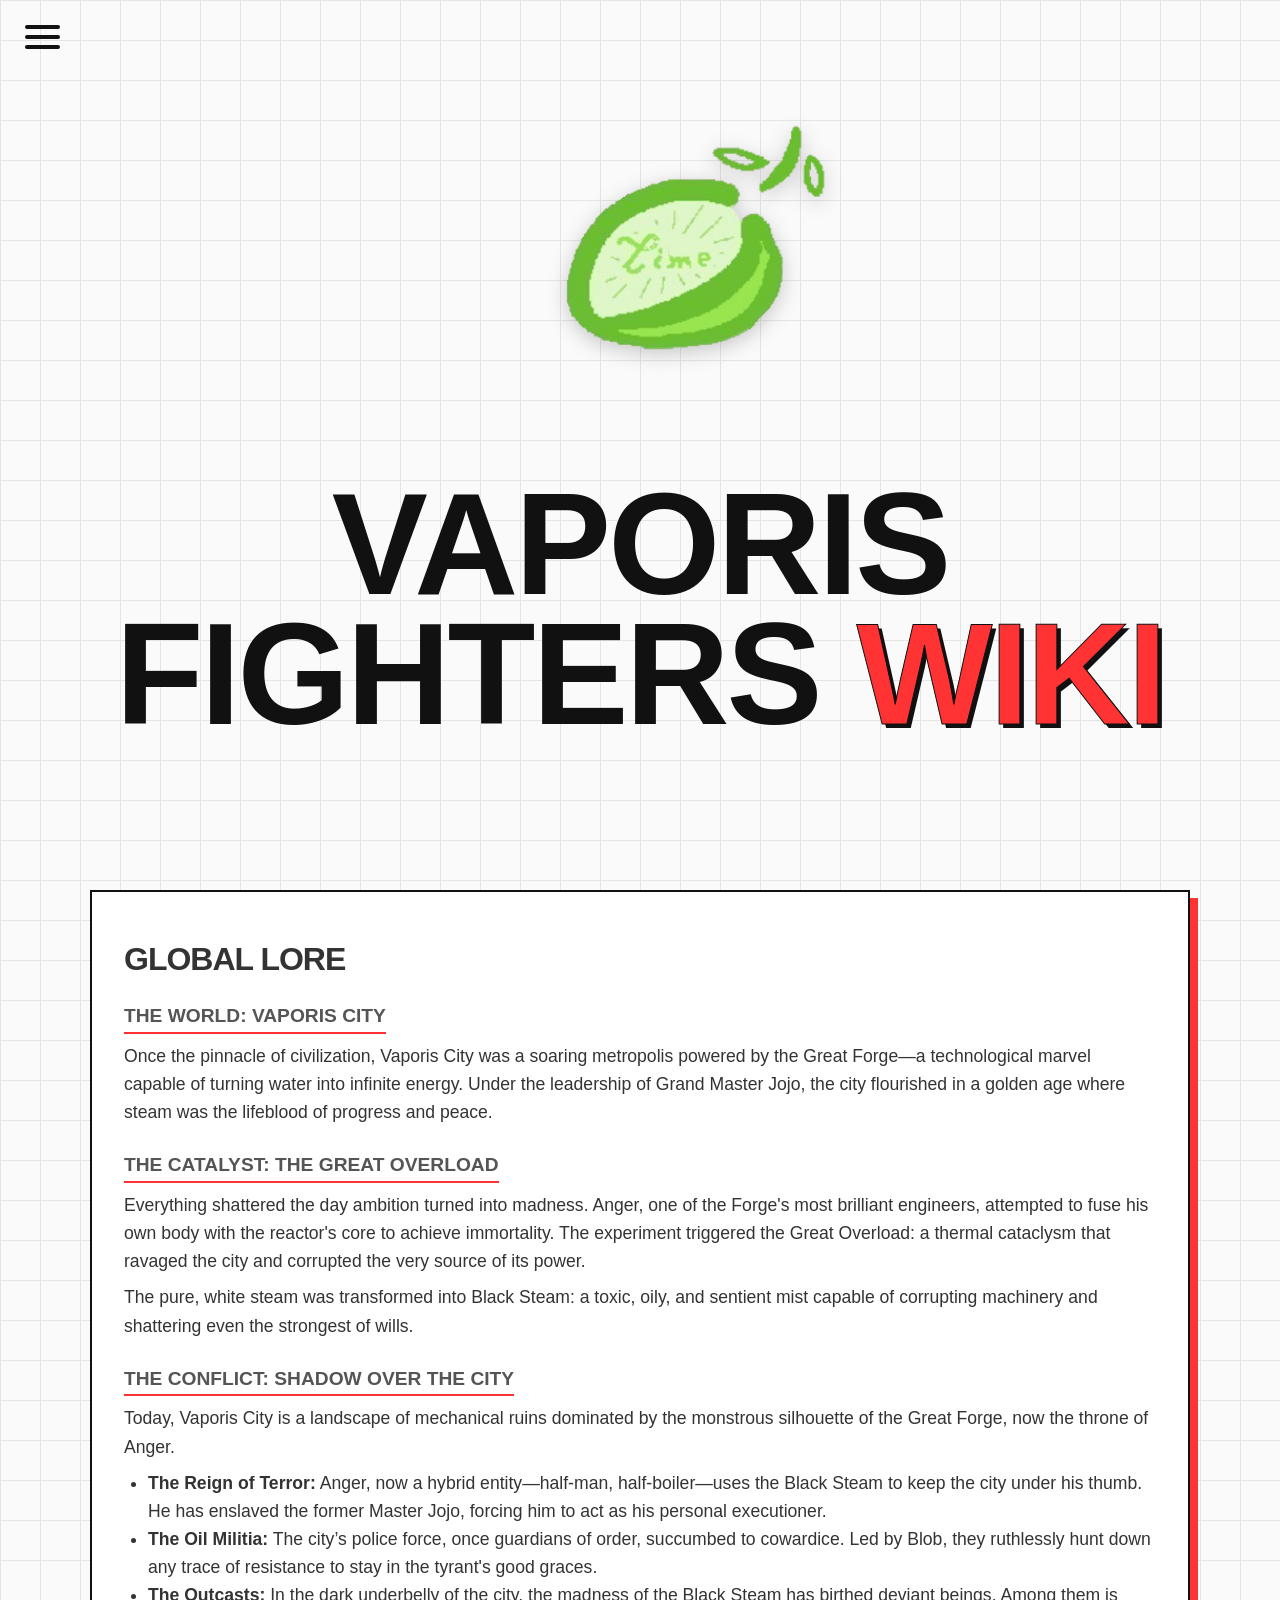
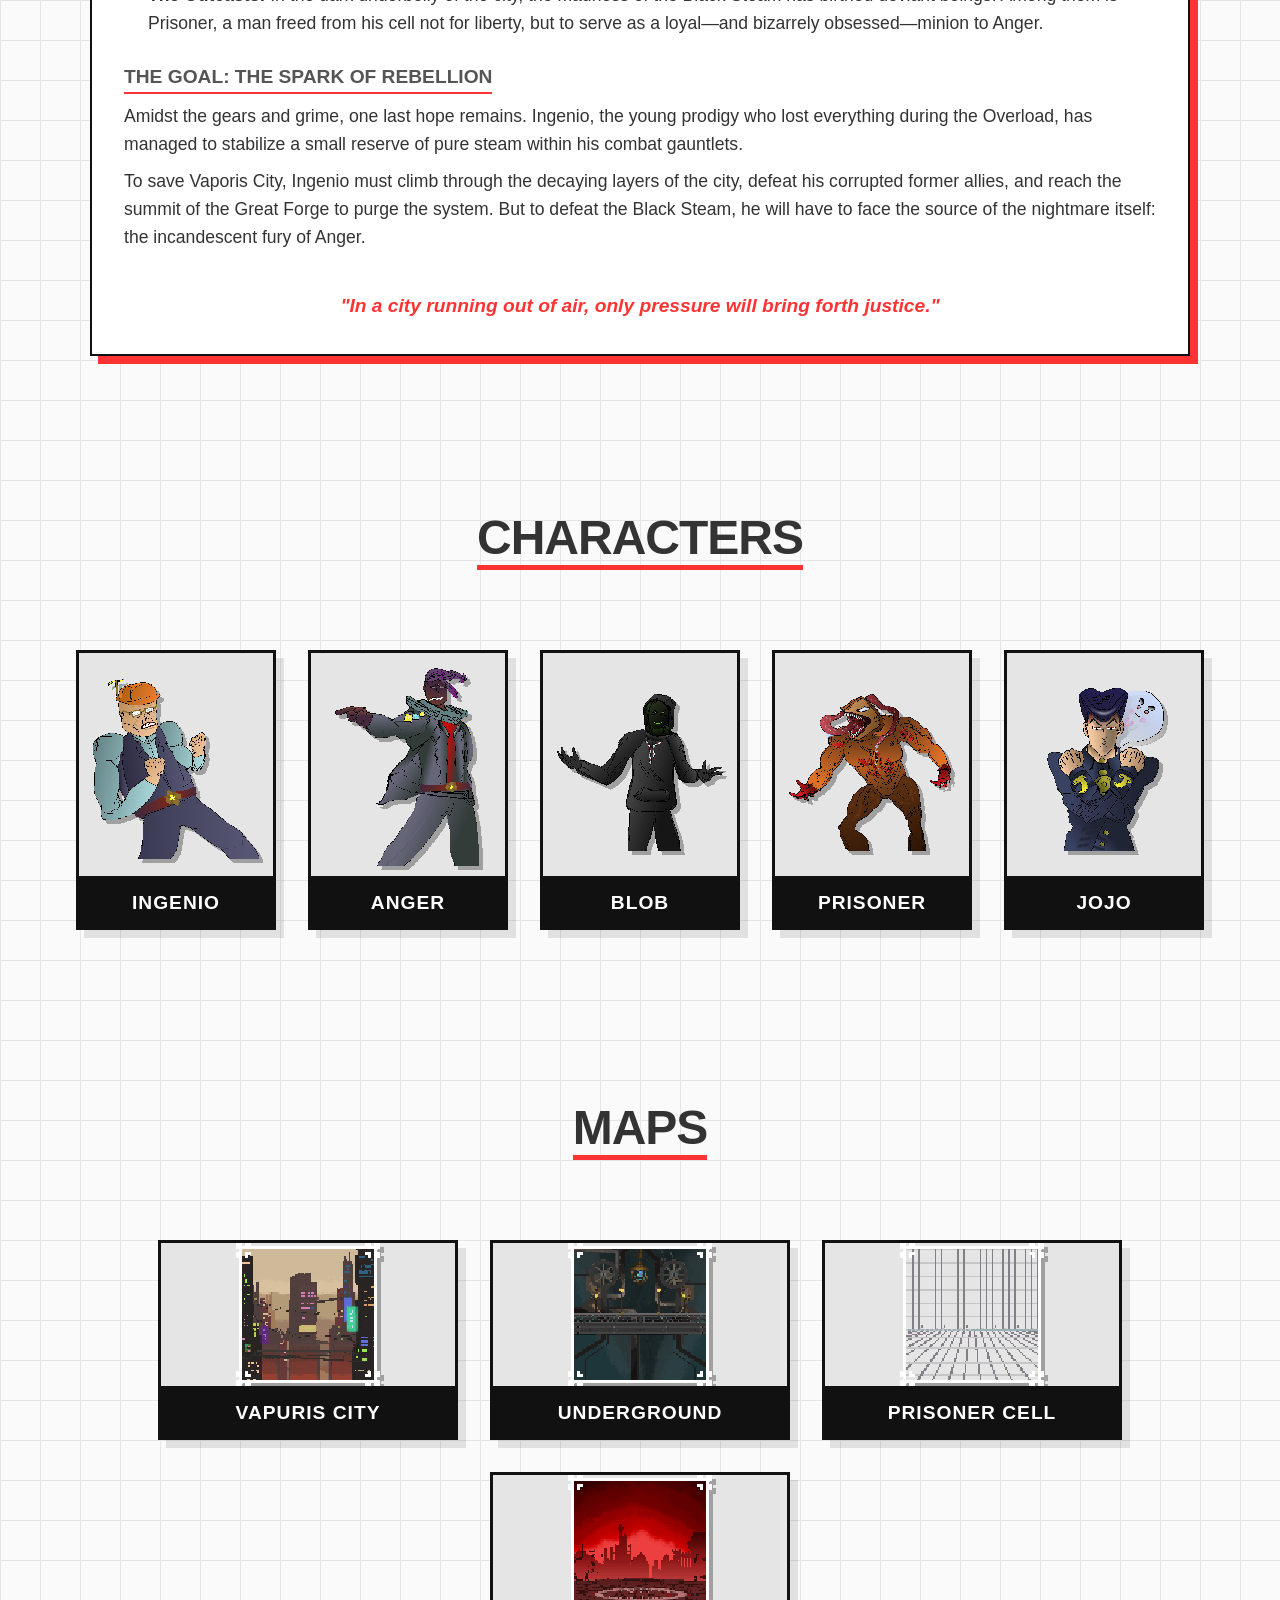
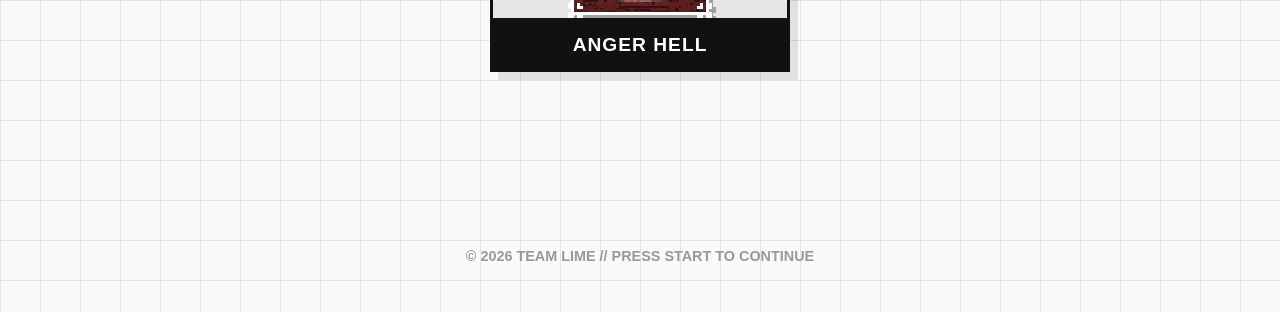
==== wiki.html @ cf9c6724 "add wiki page" ====
<!DOCTYPE html>
<html lang="en">

<head>
    <meta charset="UTF-8">
    <meta name="viewport" content="width=device-width, initial-scale=1.0">
    <title>Team Lime | Wiki</title>
    <link rel="stylesheet" href="style.css">
    <script src="script.js" defer></script>
</head>

<body class="wiki-theme">

    <header>
        <div class="burger-menu" id="burger-menu">
            <div class="line1"></div>
            <div class="line2"></div>
            <div class="line3"></div>
        </div>
        <nav class="side-nav" id="side-nav">
            <a href="index.html" class="nav-link">TEAM LIME</a>
        </nav>
    </header>

    <main>
        <section class="hero-section">
            <div class="logo-container">
                <img src="photos/logo1.png" alt="Logo Team Lime" class="team-logo">
            </div>
            <h1 class="main-title">VAPORIS FIGHTERS <span class="lime-text">WIKI</span></h1>
        </section>

        <section class="content-section">
            <div class="intro-box">
                <h2 style="font-size: 2rem; margin-bottom: 1rem; text-transform: uppercase; letter-spacing: -1px;">Global Lore</h2>
                
                <div style="text-align: left; display: flex; flex-direction: column; gap: 1.5rem;">
                    <div>
                        <h4 style="margin-top: 0;">The World: Vaporis City</h4>
                        <p>Once the pinnacle of civilization, Vaporis City was a soaring metropolis powered by the Great Forge—a technological marvel capable of turning water into infinite energy. Under the leadership of Grand Master Jojo, the city flourished in a golden age where steam was the lifeblood of progress and peace.</p>
                    </div>

                    <div>
                        <h4>The Catalyst: The Great Overload</h4>
                        <p>Everything shattered the day ambition turned into madness. Anger, one of the Forge's most brilliant engineers, attempted to fuse his own body with the reactor's core to achieve immortality. The experiment triggered the Great Overload: a thermal cataclysm that ravaged the city and corrupted the very source of its power.</p>
                        <p style="margin-top: 0.5rem;">The pure, white steam was transformed into Black Steam: a toxic, oily, and sentient mist capable of corrupting machinery and shattering even the strongest of wills.</p>
                    </div>

                    <div>
                        <h4>The Conflict: Shadow over the City</h4>
                        <p>Today, Vaporis City is a landscape of mechanical ruins dominated by the monstrous silhouette of the Great Forge, now the throne of Anger.</p>
                        <ul style="margin-top: 0.5rem; padding-left: 1.5rem; line-height: 1.6;">
                            <li><strong>The Reign of Terror:</strong> Anger, now a hybrid entity—half-man, half-boiler—uses the Black Steam to keep the city under his thumb. He has enslaved the former Master Jojo, forcing him to act as his personal executioner.</li>
                            <li><strong>The Oil Militia:</strong> The city’s police force, once guardians of order, succumbed to cowardice. Led by Blob, they ruthlessly hunt down any trace of resistance to stay in the tyrant's good graces.</li>
                            <li><strong>The Outcasts:</strong> In the dark underbelly of the city, the madness of the Black Steam has birthed deviant beings. Among them is Prisoner, a man freed from his cell not for liberty, but to serve as a loyal—and bizarrely obsessed—minion to Anger.</li>
                        </ul>
                    </div>

                    <div>
                        <h4>The Goal: The Spark of Rebellion</h4>
                        <p>Amidst the gears and grime, one last hope remains. Ingenio, the young prodigy who lost everything during the Overload, has managed to stabilize a small reserve of pure steam within his combat gauntlets.</p>
                        <p style="margin-top: 0.5rem;">To save Vaporis City, Ingenio must climb through the decaying layers of the city, defeat his corrupted former allies, and reach the summit of the Great Forge to purge the system. But to defeat the Black Steam, he will have to face the source of the nightmare itself: the incandescent fury of Anger.</p>
                    </div>

                    <blockquote style="font-style: italic; font-weight: bold; text-align: center; color: var(--lime); font-size: 1.2rem; margin-top: 1rem;">
                        "In a city running out of air, only pressure will bring forth justice."
                    </blockquote>
                </div>
            </div>
        </section>

        <section class="character-roster-section">
            <h2 class="section-title">CHARACTERS</h2>
            <div class="character-scroll-container">
                <a href="#" class="character-card" 
                   data-name="Ingenio" 
                   data-img="photos/Sprite-05_engi_rage_attack_anim-frame0.png" 
                   data-lore="The young prodigy who lost everything during the Overload. Ingenio has managed to stabilize a small reserve of pure steam within his combat gauntlets, representing the last hope for Vaporis City.">
                    <div class="character-portrait">
                        <img src="photos/Sprite-05_engi_rage_attack_anim-frame0.png" alt="Engi">
                    </div>
                    <div class="character-name"><h3>Ingenio</h3></div>
                </a>
                <a href="#" class="character-card"
                   data-name="Anger"
                   data-img="photos/Sprite-06-mechant_rage_attack_anim-frame0.png"
                   data-lore="Once a brilliant engineer, Anger's lust for immortality led to the Great Overload. Now a hybrid entity—half-man, half-boiler—he rules Vaporis City with an iron fist, using the toxic Black Steam to maintain his reign of terror.">
                    <div class="character-portrait">
                        <img src="photos/Sprite-06-mechant_rage_attack_anim-frame0.png" alt="Anger">
                    </div>
                    <div class="character-name"><h3>ANGER</h3></div>
                </a>
                <a href="#" class="character-card"
                   data-name="Blob"
                   data-img="photos/Sprite-09_necromancer_rage_attack_anim-frame0.png"
                   data-lore="Leader of the cowardly Oil Militia. Blob and his forces were once the guardians of the city, but now they ruthlessly hunt down any resistance to stay in the tyrant's good graces, their loyalty bought with fear.">
                    <div class="character-portrait">
                        <img src="photos/Sprite-09_necromancer_rage_attack_anim-frame0.png" alt="Blob">
                    </div>
                    <div class="character-name"><h3>BLOB</h3></div>
                </a>
                <a href="#" class="character-card"
                   data-name="Prisoner"
                   data-img="photos/Sprite-10_Prisonner_rage_attack_anim-frame0.png"
                   data-lore="A deviant being born from the madness of the Black Steam. Freed from his cell not for liberty, but to serve as a bizarrely obsessed and loyal minion to Anger, embodying the chaos that has consumed the city's underbelly.">
                    <div class="character-portrait">
                        <img src="photos/Sprite-10_Prisonner_rage_attack_anim-frame0.png" alt="PriPris">
                    </div>
                    <div class="character-name"><h3>PRISONER</h3></div>
                </a>
                <a href="#" class="character-card"
                   data-name="Jojo"
                   data-img="photos/Sprite-11_JOJO_steam_rage_anim-frame0.png"
                   data-lore="The former Grand Master of Vaporis City, who presided over its golden age. Now enslaved by Anger, he is forced to act as his personal executioner, a tragic shadow of his former self, his will broken by the Black Steam.">
                    <div class="character-portrait">
                        <img src="photos/Sprite-11_JOJO_steam_rage_anim-frame0.png" alt="Jojo">
                    </div>
                    <div class="character-name"><h3>JOJO</h3></div>
                </a>
            </div>
        </section>

        <section class="map-roster-section">
            <h2 class="section-title">MAPS</h2>
            <div class="map-scroll-container">
                <a href="#" class="map-card" 
                   data-name="Vapuris City" 
                   data-img="photos/Sprite-04_fond_bg_city-frame0.png" 
                   data-lore="<strong>Le Cœur de Vaporis</strong><br>Le réacteur colossal qui alimente la ville. Désormais corrompu par la Vapeur Noire, il sert de trône à Anger.">
                    <div class="map-portrait">
                        <img src="photos/Sprite-04_fond_bg_city-frame0.png" alt="The Great Forge">
                    </div>
                    <div class="map-name"><h3>VAPURIS CITY</h3></div>
                </a>
                <a href="#" class="map-card" 
                   data-name="Underground " 
                   data-img="photos/Sprite-04_fond_bg_under-frame0.png" 
                   data-lore="<strong>Le Bouclier du Tyran</strong><br>Une zone lourdement fortifiée où Blob et sa milice opèrent pour écraser toute tentative de rébellion.">
                    <div class="map-portrait">
                        <img src="photos/Sprite-04_fond_bg_under-frame0.png" alt="Oil Militia HQ">
                    </div>
                    <div class="map-name"><h3>UNDERGROUND </h3></div>
                </a>
                <a href="#" class="map-card" 
                   data-name="The Underbelly" 
                   data-img="photos/Sprite-04_fond_bg_training-frame0.png" 
                   data-lore="<strong>Les Profondeurs Oubliées</strong><br>Un labyrinthe sombre et crasseux où les déviants comme Prisoner survivent au milieu des déchets toxiques.">
                    <div class="map-portrait">
                        <img src="photos/Sprite-04_fond_bg_training-frame0.png" alt="The Underbelly">
                    </div>
                    <div class="map-name"><h3>PRISONER CELL</h3></div>
                </a>
                <a href="#" class="map-card" 
                   data-name="Map 4" 
                   data-img="photos/Sprite-04_fond_bg_blood-frame0.png" 
                   data-lore="<strong>Description Map 4</strong><br>Lore pour la map 4 à définir.">
                    <div class="map-portrait">
                        <img src="photos/Sprite-04_fond_bg_blood-frame0.png" alt="Map 4">
                    </div>
                    <div class="map-name"><h3>ANGER HELL</h3></div>
                </a>
            </div>
        </section>
    </main>

    <!-- CHARACTER MODAL -->
    <div class="modal-overlay" id="character-modal">
        <div class="modal-content">
            <button class="modal-close-btn" id="modal-close-btn">&times;</button>
            <div class="modal-body">
                <!-- Content will be injected by JS -->
            </div>
        </div>
    </div>

    <footer>
        <p>&copy; <span id="year"></span> TEAM LIME // PRESS START TO CONTINUE</p>
    </footer>

</body>
</html>
---- style.css ----
/* --- GLOBAL CONFIGURATION --- */
html {
    scroll-behavior: smooth;
}

:root {
    --lime: #32CD32;       /* Neon green */
    --black: #111;         /* Deep black */
    --grey: #f4f4f4;
    --text: #333;
}

/* --- WIKI THEME OVERRIDE --- */
body.wiki-theme {
    --lime: #ff3333; /* Neon red */
}

* { margin: 0; padding: 0; box-sizing: border-box; }

body {
    font-family: 'Inter', Helvetica, Arial, sans-serif;
    color: var(--text);
    background-color: #fafafa;
    /* GRAPH PAPER BACKGROUND */
    background-image: 
        linear-gradient(#e5e5e5 1px, transparent 1px),
        linear-gradient(90deg, #e5e5e5 1px, transparent 1px);
    background-size: 40px 40px;
    overflow-x: hidden;
}

/* --- HERO SECTION --- */
.hero-section {
    min-height: 90vh;
    display: flex;
    flex-direction: column;
    justify-content: center;
    align-items: center;
    text-align: center;
    padding: 2rem;
}

.logo-container {
    padding-left: 95px;
    margin-bottom: 2rem;
    animation: float 6s ease-in-out infinite;
}

.team-logo {
    width: 700px;
    height: auto;
    display: block;
    filter: drop-shadow(0 5px 10px rgba(0,0,0,0.2));
}

@keyframes float {
    0% { transform: translateY(0px); }
    50% { transform: translateY(-15px); }
    100% { transform: translateY(0px); }
}

.main-title {
    font-size: clamp(4rem, 12vw, 9rem);
    font-weight: 900;
    line-height: 0.9;
    letter-spacing: -3px;
    margin-bottom: 1rem;
    color: var(--black);
}

.lime-text {
    color: var(--lime);
    -webkit-text-stroke: 1px var(--black);
    text-shadow: 4px 4px 0px var(--black);
}

.hero-nav {
    margin-bottom: 3rem;
    font-size: 1.2rem;
    font-weight: 700;
    text-transform: uppercase;
    letter-spacing: 2px;
}

.hero-nav a {
    text-decoration: none;
    color: var(--black);
    position: relative;
    transition: color 0.3s;
}

.hero-nav a:hover {
    color: var(--lime);
    text-decoration: underline;
}

.separator { margin: 0 15px; color: #ccc; }

.intro-box {
    max-width: 650px;
    margin: 0 auto;
    font-size: 1.1rem;
    line-height: 1.6;
    background: #fff;
    padding: 2rem;
    border: 2px solid var(--black);
    box-shadow: 8px 8px 0px var(--lime);
}

body.wiki-theme .intro-box {
    max-width: 1100px;
}

/* --- SECTIONS --- */
.content-section {
    padding: 5rem 2rem;
    display: flex;
    flex-direction: column;
    align-items: center;
}

.section-title {
    font-size: 3rem;
    font-weight: 900;
    margin-bottom: 3rem;
    text-transform: uppercase;
    border-bottom: 5px solid var(--lime);
    display: inline-block;
}

/* --- PROJECT CARD --- */
.card {
    background: #fff;
    border: 2px solid var(--black);
    padding: 3rem;
    max-width: 900px;
    width: 100%;
    box-shadow: 10px 10px 0px rgba(0,0,0,0.1);
    transition: transform 0.3s ease;
}

.card:hover {
    transform: translateY(-5px);
    box-shadow: 10px 15px 0px var(--lime);
}

.card-header { 
    margin-bottom: 2rem; 
    border-bottom: 1px solid #eee; 
    padding-bottom: 1rem; 
}

.tag { 
    background: var(--black); 
    color: var(--lime); 
    padding: 5px 10px; 
    font-weight: bold; 
    font-size: 0.8rem; 
    text-transform: uppercase; 
}

h2 { margin-top: 10px; font-size: 2.5rem; text-transform: uppercase; letter-spacing: -1px; }

.grid-2-col {
    display: grid;
    grid-template-columns: 1fr 1fr;
    gap: 3rem;
    margin-top: 2rem;
    text-align: left;
}

h4 { font-size: 1.2rem; margin-bottom: 0.5rem; color: #555; text-transform: uppercase; border-bottom: 2px solid var(--lime); display: inline-block; }

/* --- VIDEO STYLE (YOUTUBE) --- */
.video-wrapper {
    margin-top: 3rem;
    border-top: 1px dashed #ddd;
    padding-top: 2rem;
}

.video-container {
    width: 100%;
    margin-top: 1rem;
    position: relative;
}

/* Target the YouTube iframe for styling */
.video-container iframe {
    width: 100%;
    aspect-ratio: 16 / 9; /* Keeps the video's rectangular aspect ratio */
    border-radius: 4px;
    border: 2px solid var(--black);
    box-shadow: 4px 4px 0px rgba(0,0,0,0.1);
    background: #000;
}

/* --- ROSTER --- */
.roster-grid {
    display: flex;
    flex-wrap: wrap;
    justify-content: center;
    gap: 2rem;
    max-width: 1200px;
}

.member {
    background: #fff;
    border: 2px solid var(--black);
    width: 220px;
    text-align: center;
    transition: all 0.2s;
    overflow: hidden;
}

.member:hover {
    transform: translate(-5px, -5px);
    box-shadow: 8px 8px 0px var(--lime);
}

.photo-container {
    width: 100%;
    height: 220px;
    background-color: #eee;
    border-bottom: 2px solid var(--black);
}

.photo-container img {
    width: 100%;
    height: 100%;
    object-fit: cover;
    display: block;
}

.info { padding: 1rem; }
.info h3 { font-size: 1.2rem; margin-bottom: 5px; font-weight: 800; }
.info span { font-size: 0.8rem; text-transform: uppercase; color: #668000; font-weight: bold; letter-spacing: 1px;}
.mini-desc { font-size: 0.8rem; color: #666; margin-top: 5px; font-style: italic; }

@media(max-width: 768px) {
    .grid-2-col { grid-template-columns: 1fr; }
    .main-title { font-size: 3.5rem; }
    .intro-box { padding: 1.5rem; }
}

/* --- ANIMATIONS --- */
.hidden { opacity: 0; transform: translateY(30px); transition: all 0.8s ease; }
.visible { opacity: 1; transform: translateY(0); }

footer { 
    text-align: center; 
    padding: 3rem; 
    font-weight: bold; 
    font-size: 0.9rem; 
    margin-top: 2rem; 
    color: #999;
}

/* --- BURGER MENU & SIDE NAVIGATION --- */
.burger-menu {
    position: fixed;
    top: 25px;
    left: 25px;
    cursor: pointer;
    z-index: 1001;
    display: flex;
    flex-direction: column;
    gap: 6px;
}

.burger-menu div {
    width: 35px;
    height: 4px;
    background-color: var(--black);
    transition: all 0.3s ease;
    border-radius: 2px;
}

.burger-menu.active .line1 {
    transform: translateY(10px) rotate(45deg);
    background-color: var(--lime);
}
.burger-menu.active .line2 {
    opacity: 0;
}
.burger-menu.active .line3 {
    transform: translateY(-10px) rotate(-45deg);
    background-color: var(--lime);
}

/* --- SIDE NAV --- */
.side-nav {
    position: fixed;
    top: 0;
    left: -300px;
    width: 250px;
    height: 100vh;
    background-color: var(--black);
    display: flex;
    flex-direction: column;
    padding-top: 100px;
    transition: left 0.4s ease;
    box-shadow: 5px 0 15px rgba(0,0,0,0.5);
    z-index: 1000;
}

.side-nav.active {
    left: 0;
}

.side-nav a {
    color: white;
    text-decoration: none;
    padding: 20px 30px;
    font-size: 1.5rem;
    font-weight: 700;
    letter-spacing: 2px;
    transition: color 0.3s, background-color 0.3s;
}

.side-nav a:hover {
    color: var(--lime);
    background-color: rgba(255, 255, 255, 0.05);
}

/* --- WIKI CHARACTER ROSTER --- */
.character-roster-section {
    width: 100%;
    padding: 4rem 0;
    text-align: center;
}

.character-scroll-container {
    display: flex;
    flex-wrap: wrap;
    justify-content: center;
    gap: 2rem;
    padding: 2rem clamp(1rem, 5vw, 4rem);
    max-width: 1600px;
    margin: 0 auto;
}

.character-card {
    flex: 0 0 200px;
    height: 280px;
    border: 3px solid var(--black);
    background-color: #fff;
    text-decoration: none;
    color: var(--black);
    display: flex;
    flex-direction: column;
    transition: transform 0.3s ease, box-shadow 0.3s ease;
    box-shadow: 8px 8px 0px rgba(0,0,0,0.1);
}

.character-card:hover {
    transform: translateY(-8px);
    box-shadow: 10px 10px 0px var(--lime);
}

.character-portrait {
    flex-grow: 1;
    background-color: #e5e5e5;
    display: flex;
    justify-content: center;
    align-items: center;
    font-size: 6rem;
    font-weight: 900;
    color: #ccc;
    border-bottom: 3px solid var(--black);
    overflow: hidden;
}

.character-portrait img {
    width: 100%;
    height: 100%;
    object-fit: contain;
    padding: 10px; /* Ajoute un petit espace pour que l'image ne touche pas les bords */
    image-rendering: pixelated;
    /* Ombre portée qui suit la forme transparente de l'image */
    filter: drop-shadow(4px 4px 0px rgba(0,0,0,0.3));
    transition: filter 0.3s ease;
}

.character-card:hover .character-portrait img {
    filter: drop-shadow(4px 4px 0px var(--lime));
}

.character-name {
    padding: 0.8rem;
    background-color: var(--black);
    color: white;
    text-align: center;
}

.character-name h3 {
    font-size: 1.2rem;
    text-transform: uppercase;
    letter-spacing: 1px;
    margin: 0;
}

/* --- CHARACTER MODAL --- */
.modal-overlay {
    position: fixed;
    top: 0;
    left: 0;
    width: 100%;
    height: 100%;
    background-color: rgba(0, 0, 0, 0.85);
    display: flex;
    justify-content: center;
    align-items: center;
    z-index: 2000;
    padding: 2rem;
    opacity: 0;
    pointer-events: none;
    transition: opacity 0.3s ease;
}

.modal-overlay.visible {
    opacity: 1;
    pointer-events: auto;
}

.modal-content {
    position: relative;
    background: #fff;
    border: 3px solid var(--black);
    max-width: 800px;
    width: 100%;
    max-height: 90vh;
    overflow-y: auto;
    box-shadow: 10px 10px 0px var(--lime);
    padding: 3rem;
    transform: scale(0.9);
    transition: transform 0.3s ease;
}

.modal-overlay.visible .modal-content {
    transform: scale(1);
}

.modal-close-btn {
    position: absolute;
    top: 15px;
    right: 20px;
    font-size: 2.5rem;
    font-weight: bold;
    color: var(--black);
    background: none;
    border: none;
    cursor: pointer;
    line-height: 1;
}

.modal-body {
    display: grid;
    grid-template-columns: 250px 1fr;
    gap: 2rem;
    align-items: flex-start;
}

/* --- Layout spécifique pour les maps dans la modale --- */
.modal-overlay.map-modal .modal-body {
    grid-template-columns: 350px 1fr; /* 2 colonnes comme les persos, mais avec une image plus large (paysage) */
}

.modal-overlay.map-modal .modal-character-img {
    height: auto;
    object-fit: contain; /* L'image s'affiche en entier sans être rognée */
    filter: none; /* Désactive le détourage prévu pour les sprites transparents */
    border: 3px solid var(--black); /* Cadre solide propre */
    box-shadow: 8px 8px 0px var(--lime); /* Ombre de bloc classique */
    background-color: var(--black); /* Fond sombre si l'image ne remplit pas parfaitement */
}

.modal-character-img {
    width: 100%;
    max-height: 400px;
    object-fit: contain; /* S'assure que le personnage entier est visible */
    image-rendering: pixelated;
    /* Création d'un contour noir (outline) et d'une ombre verte sur les pixels exacts */
    filter: 
        drop-shadow(2px 0 0 var(--black)) 
        drop-shadow(-2px 0 0 var(--black)) 
        drop-shadow(0 2px 0 var(--black)) 
        drop-shadow(0 -2px 0 var(--black))
        drop-shadow(8px 8px 0px var(--lime));
}

.modal-character-details h3 {
    font-size: 2.2rem; /* Légèrement réduit pour s'adapter à l'espace */
    text-transform: uppercase;
    color: var(--lime);
    -webkit-text-stroke: 1px var(--black);
    text-shadow: 3px 3px 0px var(--black);
    margin-bottom: 1rem;
    overflow-wrap: break-word; /* Empêche le texte de déborder */
    line-height: 1.1; /* Améliore l'espacement si le titre passe sur 2 lignes */
}

.modal-character-details p {
    line-height: 1.7;
    font-size: 1.1rem;
}

body.modal-open {
    overflow: hidden;
}

@media(max-width: 768px) {
    .modal-body {
        grid-template-columns: 1fr;
        text-align: center;
    }
    .modal-character-img {
        max-width: 250px;
        margin: 0 auto;
    }
    /* Sur mobile, la map prend toute la largeur */
    .modal-overlay.map-modal .modal-character-img {
        max-width: 100%;
        height: 200px;
    }
}

/* --- WIKI MAP ROSTER --- */
.map-roster-section {
    width: 100%;
    padding: 4rem 0;
    text-align: center;
}

.map-scroll-container {
    display: flex;
    flex-wrap: wrap;
    justify-content: center;
    gap: 2rem;
    padding: 2rem clamp(1rem, 5vw, 4rem);
    max-width: 1600px;
    margin: 0 auto;
}

.map-card {
    flex: 0 0 300px;
    height: 200px;
    border: 3px solid var(--black);
    background-color: #fff;
    text-decoration: none;
    color: var(--black);
    display: flex;
    flex-direction: column;
    transition: transform 0.3s ease, box-shadow 0.3s ease;
    box-shadow: 8px 8px 0px rgba(0,0,0,0.1);
}

.map-card:hover {
    transform: translateY(-8px);
    box-shadow: 10px 10px 0px var(--lime);
}

.map-portrait {
    flex-grow: 1;
    background-color: #e5e5e5;
    display: flex;
    justify-content: center;
    align-items: center;
    font-size: 6rem;
    font-weight: 900;
    color: #ccc;
    border-bottom: 3px solid var(--black);
    overflow: hidden;
}

.map-portrait img {
    width: 100%;
    height: 100%;
    object-fit: contain;
    image-rendering: pixelated;
    /* Ombre portée qui suit la forme transparente de l'image */
    filter: drop-shadow(4px 4px 0px rgba(0,0,0,0.3));
    transition: filter 0.3s ease;
}

.map-card:hover .map-portrait img {
    filter: drop-shadow(4px 4px 0px var(--lime));
}

.map-name {
    padding: 0.8rem;
    background-color: var(--black);
    color: white;
    text-align: center;
}

.map-name h3 {
    font-size: 1.2rem;
    text-transform: uppercase;
    letter-spacing: 1px;
    margin: 0;
}
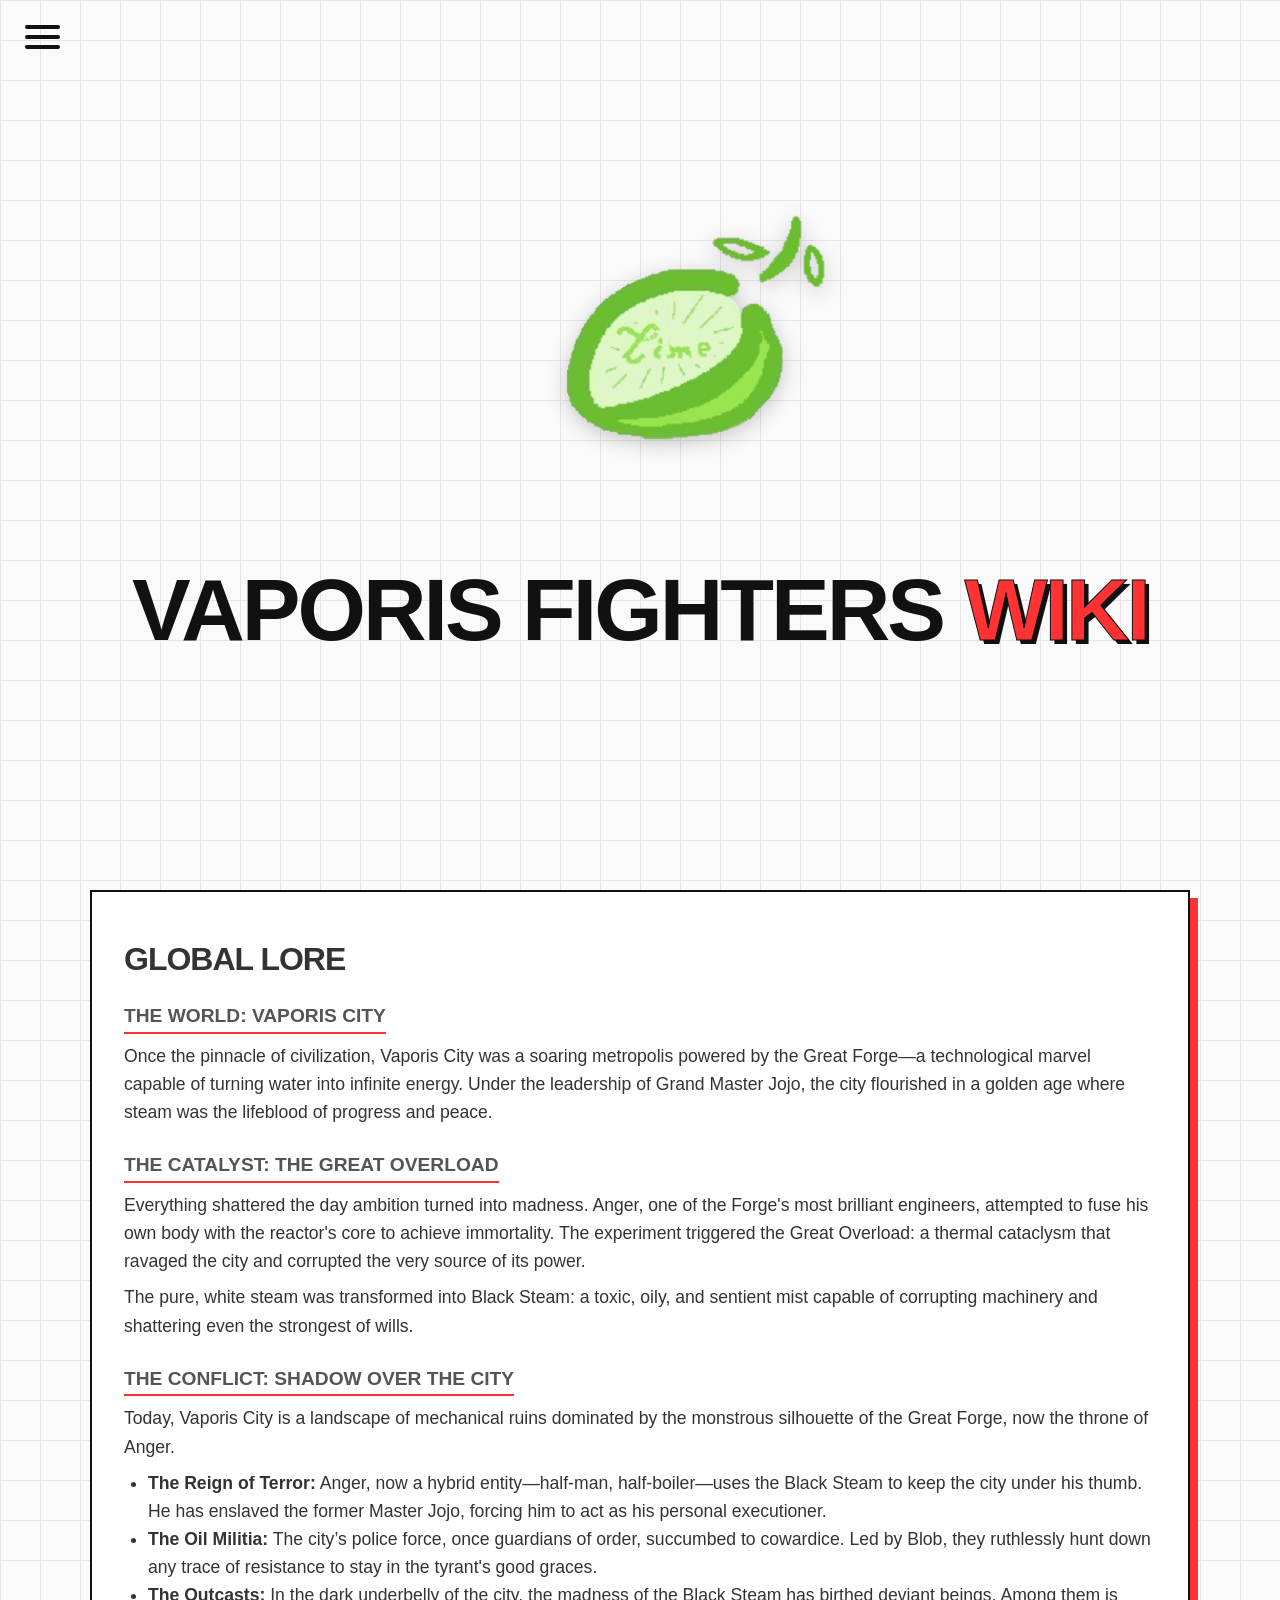
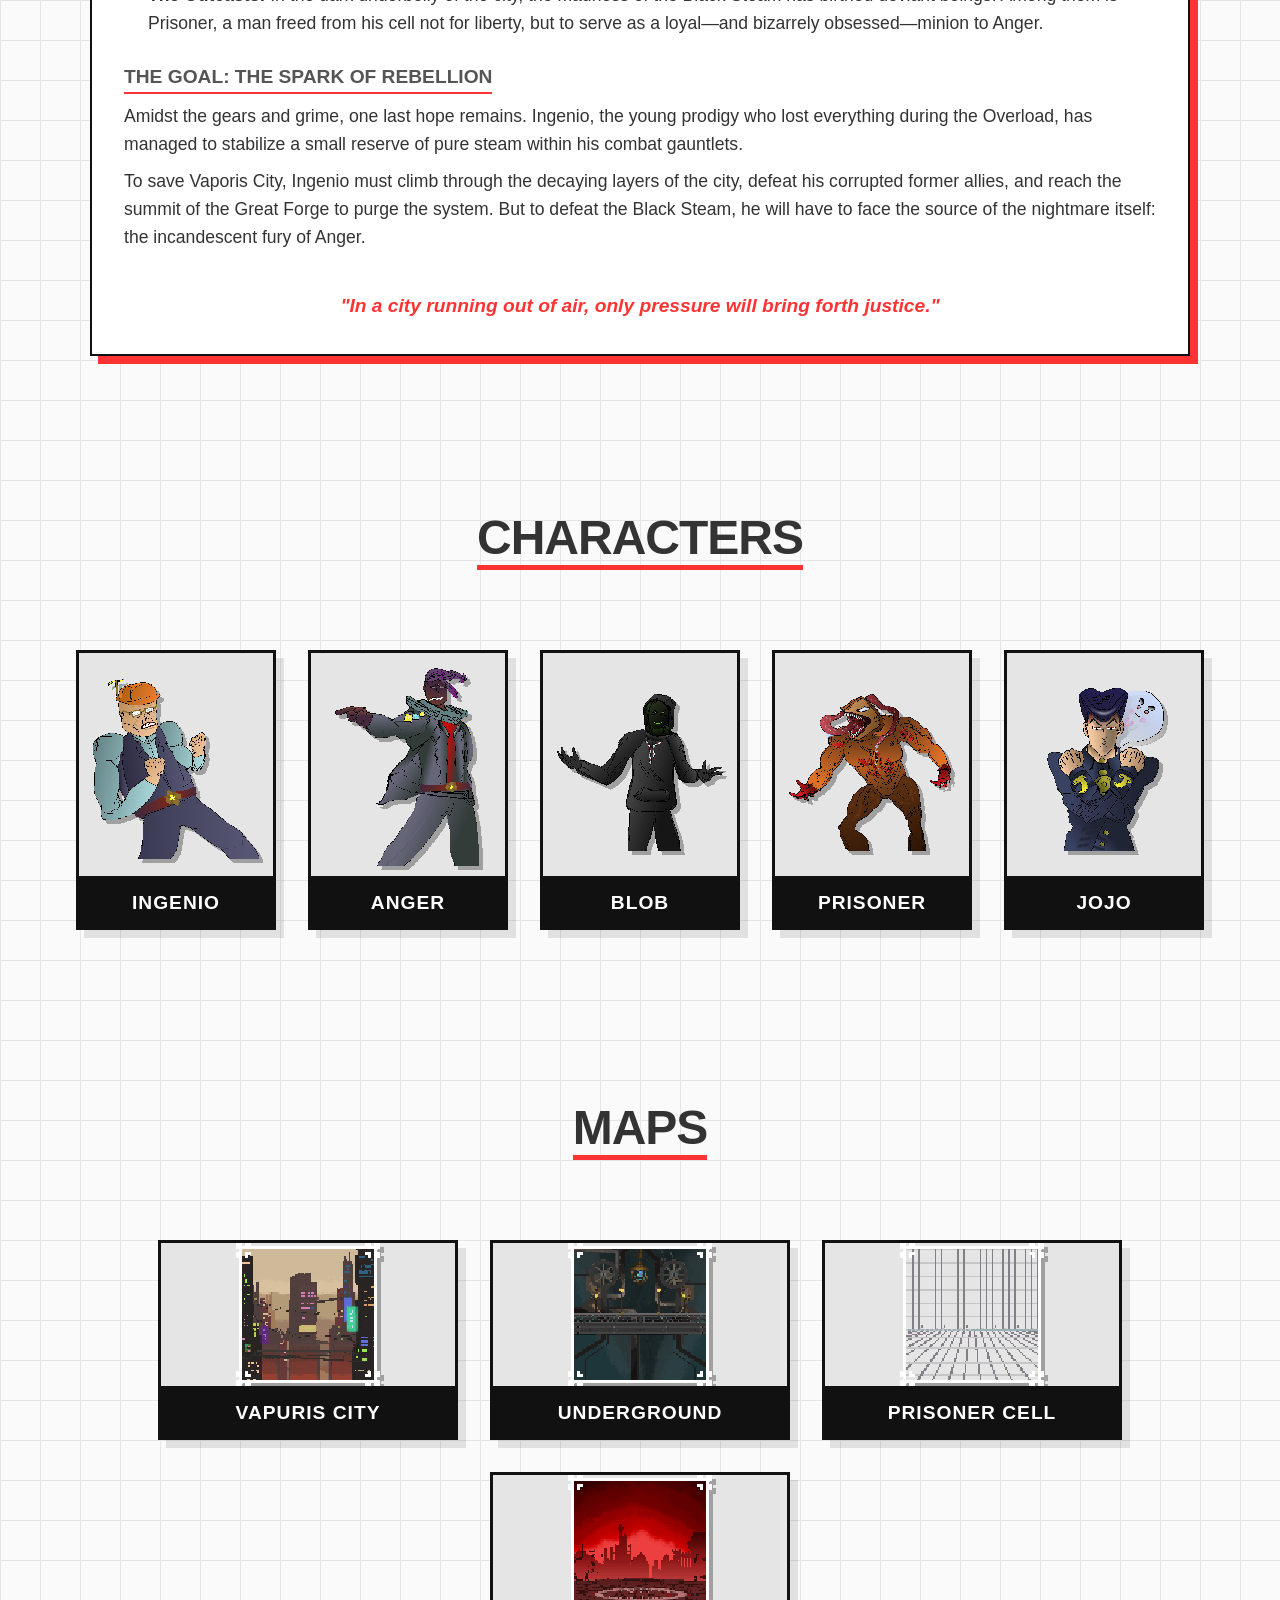
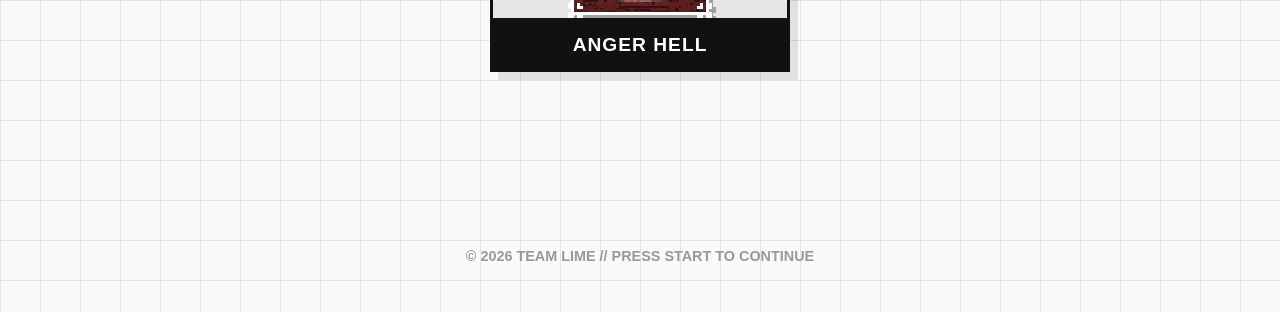
==== commit e6016b00: "Update with news features" ====
--- a/wiki.html
+++ b/wiki.html
@@ -18,7 +18,8 @@
             <div class="line3"></div>
         </div>
         <nav class="side-nav" id="side-nav">
-            <a href="index.html" class="nav-link">TEAM LIME</a>
+            <a href="index.html" class="nav-link team-link">TEAM LIME</a>
+            <a href="#" class="nav-link itch-link" target="_blank">PLAY ON HITCH.IO</a>
         </nav>
     </header>
 
@@ -126,7 +127,7 @@
                 <a href="#" class="map-card" 
                    data-name="Vapuris City" 
                    data-img="photos/Sprite-04_fond_bg_city-frame0.png" 
-                   data-lore="<strong>Le Cœur de Vaporis</strong><br>Le réacteur colossal qui alimente la ville. Désormais corrompu par la Vapeur Noire, il sert de trône à Anger.">
+                   data-lore="<strong>The Main Street</strong><br>the main street connecting underground and the large forge supplying the city. This Place Was the favorite viewing Spot Of Steam Master JOJO...">
                     <div class="map-portrait">
                         <img src="photos/Sprite-04_fond_bg_city-frame0.png" alt="The Great Forge">
                     </div>
@@ -135,25 +136,26 @@
                 <a href="#" class="map-card" 
                    data-name="Underground " 
                    data-img="photos/Sprite-04_fond_bg_under-frame0.png" 
-                   data-lore="<strong>Le Bouclier du Tyran</strong><br>Une zone lourdement fortifiée où Blob et sa milice opèrent pour écraser toute tentative de rébellion.">
+                   data-lore="<strong>The Steam and Nuclear Energy Generator</strong><br>An important place is hidden in the shallows, the generator allowing powering the large vapuris forge.
+This one is well guarded...">   
                     <div class="map-portrait">
                         <img src="photos/Sprite-04_fond_bg_under-frame0.png" alt="Oil Militia HQ">
                     </div>
                     <div class="map-name"><h3>UNDERGROUND </h3></div>
                 </a>
                 <a href="#" class="map-card" 
-                   data-name="The Underbelly" 
+                   data-name="The Pyschiatric Hospital" 
                    data-img="photos/Sprite-04_fond_bg_training-frame0.png" 
-                   data-lore="<strong>Les Profondeurs Oubliées</strong><br>Un labyrinthe sombre et crasseux où les déviants comme Prisoner survivent au milieu des déchets toxiques.">
+                   data-lore="<strong>DSPD & HRPA category psychiatric hospital</strong><br>A hospital delivered by Anger. the freed predators obey him at any cost.....">
                     <div class="map-portrait">
                         <img src="photos/Sprite-04_fond_bg_training-frame0.png" alt="The Underbelly">
                     </div>
                     <div class="map-name"><h3>PRISONER CELL</h3></div>
                 </a>
                 <a href="#" class="map-card" 
-                   data-name="Map 4" 
+                   data-name="ANGER HELL" 
                    data-img="photos/Sprite-04_fond_bg_blood-frame0.png" 
-                   data-lore="<strong>Description Map 4</strong><br>Lore pour la map 4 à définir.">
+                   data-lore="<strong>PARADISE TRANSFORMED BY BLACK STEAM</strong><br>This Hell, formerly Paradise and the control center of the great Forge, has been completely reforged in the image of Anger by the black vapor.">
                     <div class="map-portrait">
                         <img src="photos/Sprite-04_fond_bg_blood-frame0.png" alt="Map 4">
                     </div>
--- a/style.css
+++ b/style.css
@@ -68,6 +68,10 @@
     color: var(--black);
 }
 
+body.wiki-theme .main-title {
+    font-size: clamp(2.5rem, 7vw, 5.5rem);
+}
+
 .lime-text {
     color: var(--lime);
     -webkit-text-stroke: 1px var(--black);
@@ -239,6 +243,7 @@
 @media(max-width: 768px) {
     .grid-2-col { grid-template-columns: 1fr; }
     .main-title { font-size: 3.5rem; }
+    body.wiki-theme .main-title { font-size: 2.2rem; }
     .intro-box { padding: 1.5rem; }
 }
 
@@ -322,6 +327,18 @@
     background-color: rgba(255, 255, 255, 0.05);
 }
 
+.side-nav a.wiki-link:hover {
+    color: #ff3333;
+}
+
+.side-nav a.team-link:hover {
+    color: #32CD32;
+}
+
+.side-nav a.itch-link:hover {
+    color: #FFD700;
+}
+
 /* --- WIKI CHARACTER ROSTER --- */
 .character-roster-section {
     width: 100%;
@@ -374,9 +391,8 @@
     width: 100%;
     height: 100%;
     object-fit: contain;
-    padding: 10px; /* Ajoute un petit espace pour que l'image ne touche pas les bords */
+    padding: 10px;
     image-rendering: pixelated;
-    /* Ombre portée qui suit la forme transparente de l'image */
     filter: drop-shadow(4px 4px 0px rgba(0,0,0,0.3));
     transition: filter 0.3s ease;
 }
@@ -460,26 +476,24 @@
     align-items: flex-start;
 }
 
-/* --- Layout spécifique pour les maps dans la modale --- */
 .modal-overlay.map-modal .modal-body {
-    grid-template-columns: 350px 1fr; /* 2 colonnes comme les persos, mais avec une image plus large (paysage) */
+    grid-template-columns: 350px 1fr;
 }
 
 .modal-overlay.map-modal .modal-character-img {
     height: auto;
-    object-fit: contain; /* L'image s'affiche en entier sans être rognée */
-    filter: none; /* Désactive le détourage prévu pour les sprites transparents */
-    border: 3px solid var(--black); /* Cadre solide propre */
-    box-shadow: 8px 8px 0px var(--lime); /* Ombre de bloc classique */
-    background-color: var(--black); /* Fond sombre si l'image ne remplit pas parfaitement */
+    object-fit: contain;
+    filter: none;
+    border: 3px solid var(--black);
+    box-shadow: 8px 8px 0px var(--lime);
+    background-color: var(--black);
 }
 
 .modal-character-img {
     width: 100%;
     max-height: 400px;
-    object-fit: contain; /* S'assure que le personnage entier est visible */
+    object-fit: contain;
     image-rendering: pixelated;
-    /* Création d'un contour noir (outline) et d'une ombre verte sur les pixels exacts */
     filter: 
         drop-shadow(2px 0 0 var(--black)) 
         drop-shadow(-2px 0 0 var(--black)) 
@@ -489,14 +503,14 @@
 }
 
 .modal-character-details h3 {
-    font-size: 2.2rem; /* Légèrement réduit pour s'adapter à l'espace */
+    font-size: 2.2rem;
     text-transform: uppercase;
     color: var(--lime);
     -webkit-text-stroke: 1px var(--black);
     text-shadow: 3px 3px 0px var(--black);
     margin-bottom: 1rem;
-    overflow-wrap: break-word; /* Empêche le texte de déborder */
-    line-height: 1.1; /* Améliore l'espacement si le titre passe sur 2 lignes */
+    overflow-wrap: break-word;
+    line-height: 1.1;
 }
 
 .modal-character-details p {
@@ -517,7 +531,6 @@
         max-width: 250px;
         margin: 0 auto;
     }
-    /* Sur mobile, la map prend toute la largeur */
     .modal-overlay.map-modal .modal-character-img {
         max-width: 100%;
         height: 200px;
@@ -577,7 +590,6 @@
     height: 100%;
     object-fit: contain;
     image-rendering: pixelated;
-    /* Ombre portée qui suit la forme transparente de l'image */
     filter: drop-shadow(4px 4px 0px rgba(0,0,0,0.3));
     transition: filter 0.3s ease;
 }
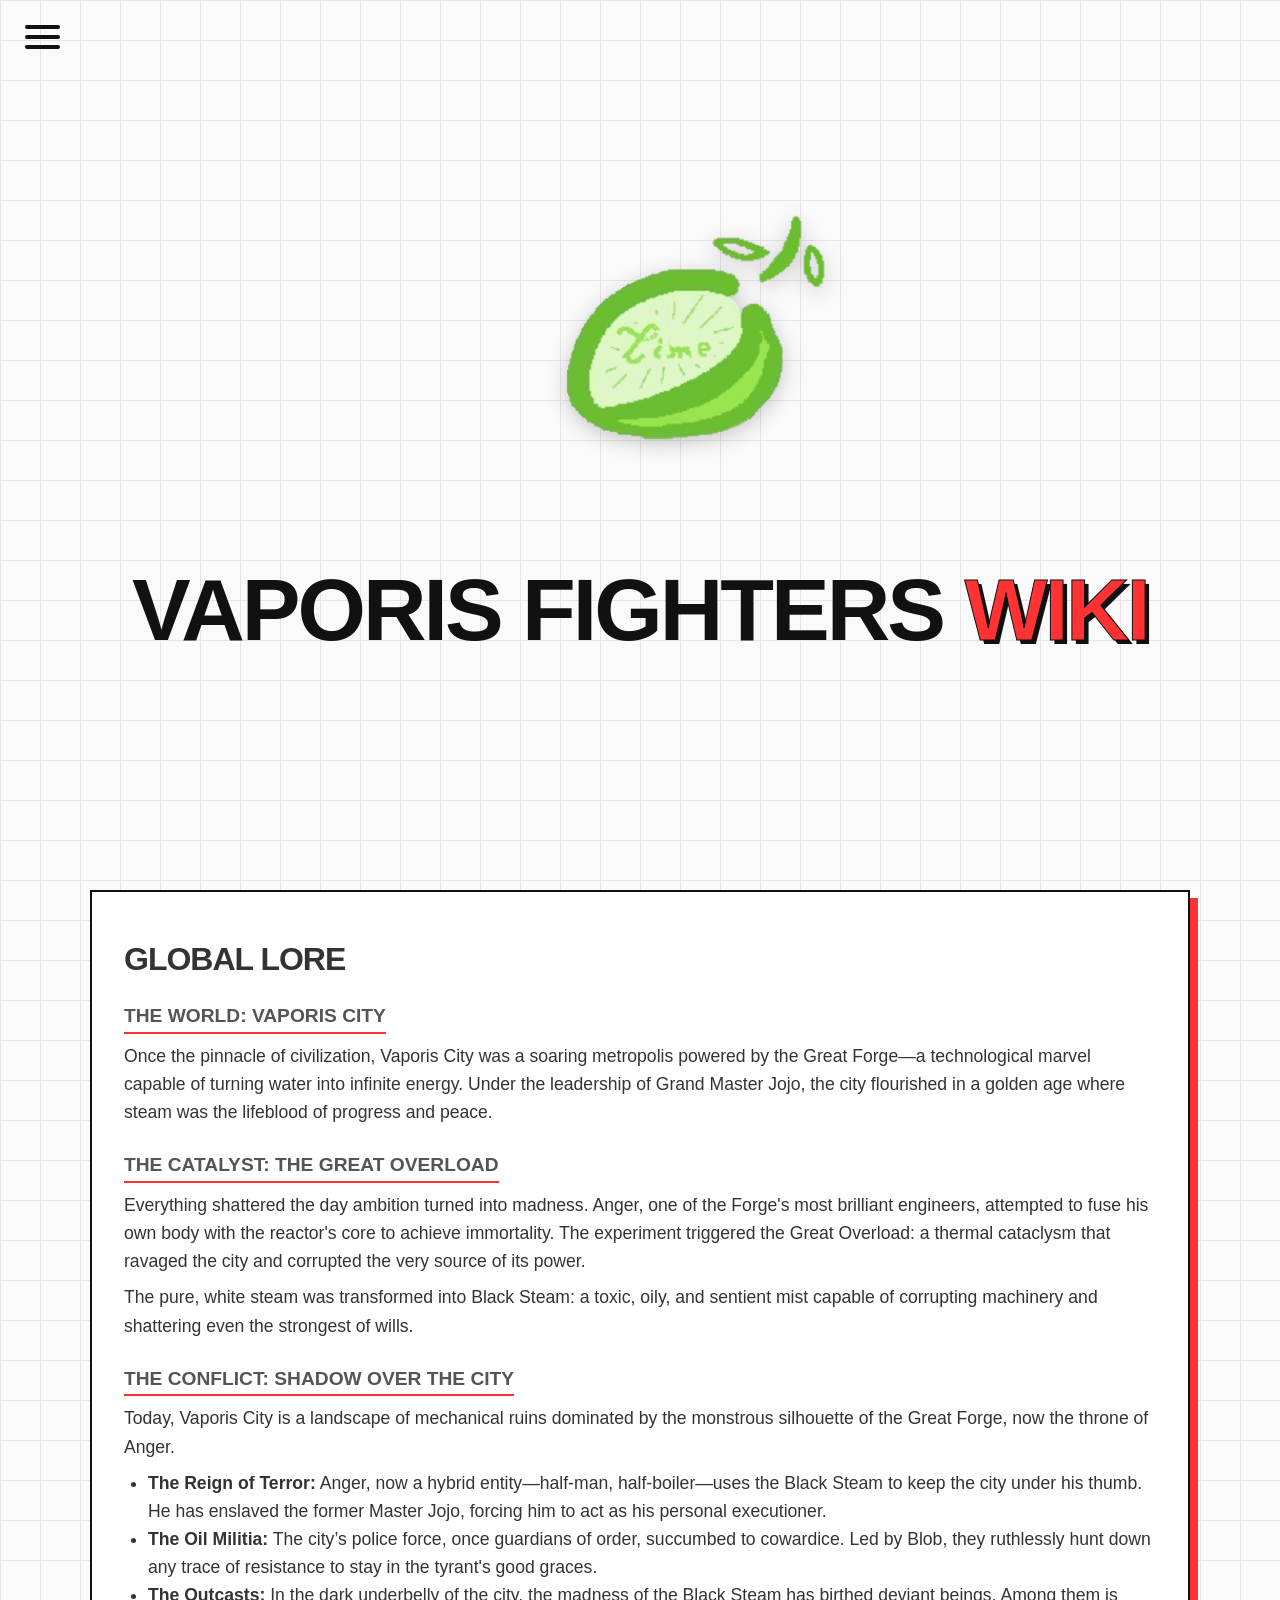
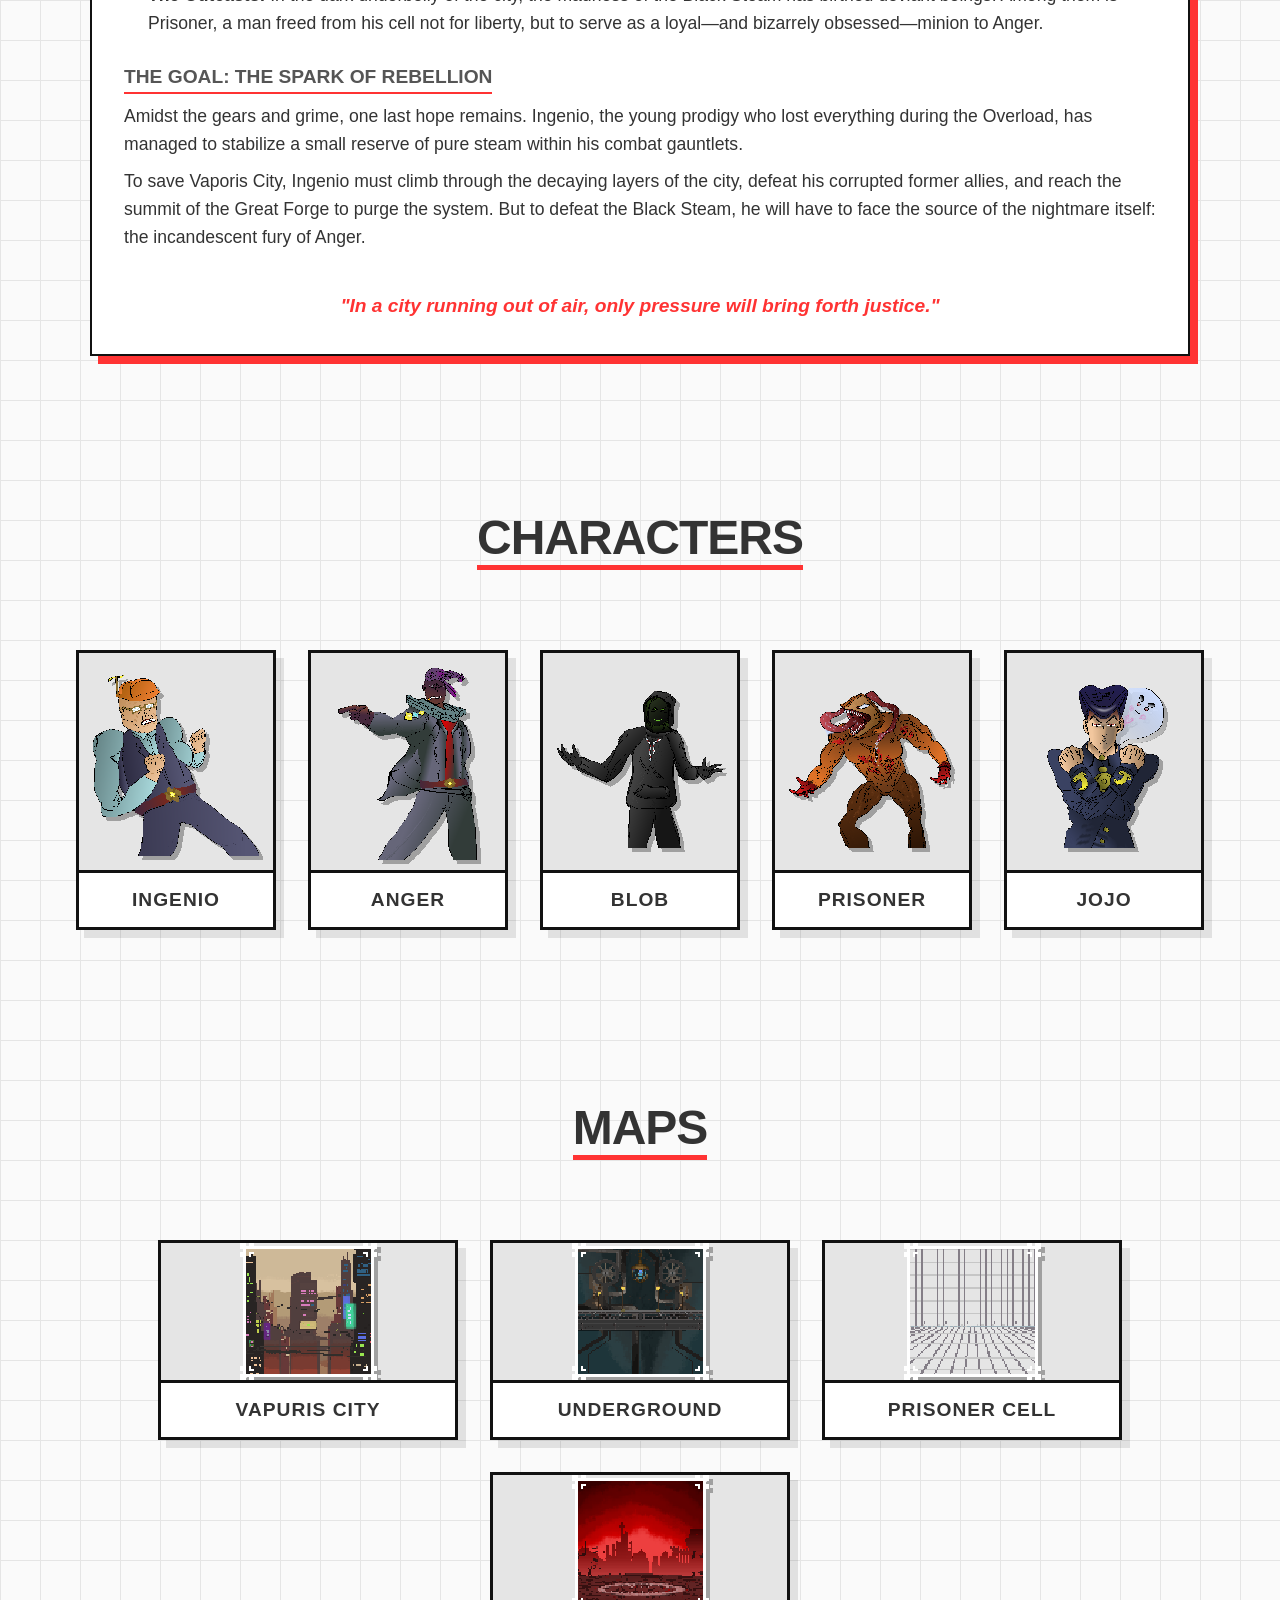
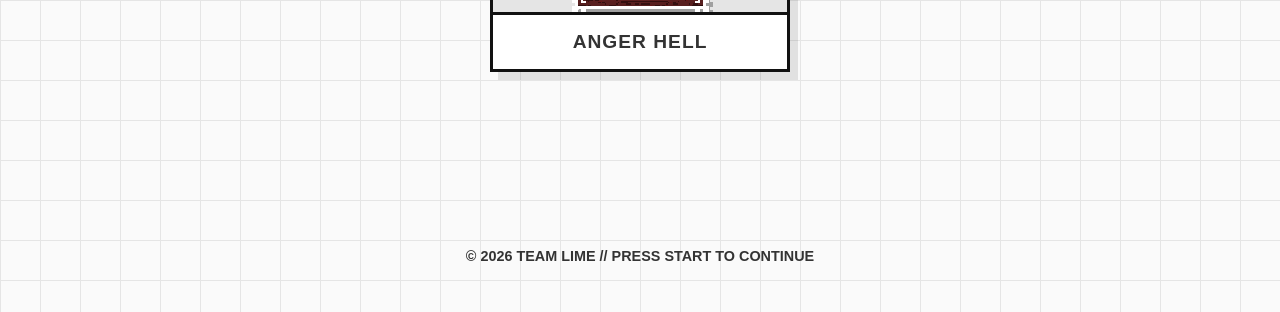
==== commit bbdca634: "update minors previous issus" ====
--- a/wiki.html
+++ b/wiki.html
@@ -4,7 +4,7 @@
 <head>
     <meta charset="UTF-8">
     <meta name="viewport" content="width=device-width, initial-scale=1.0">
-    <title>Team Lime | Wiki</title>
+    <title>VAPURIS FIGHTERS | Wiki</title>
     <link rel="stylesheet" href="style.css">
     <script src="script.js" defer></script>
 </head>
--- a/style.css
+++ b/style.css
@@ -15,7 +15,7 @@
     --lime: #ff3333; /* Neon red */
 }
 
-* { margin: 0; padding: 0; box-sizing: border-box; }
+* { margin: 0; padding: 0; box-sizing: border-box; color: var(--text);}
 
 body {
     font-family: 'Inter', Helvetica, Arial, sans-serif;
@@ -205,6 +205,7 @@
     justify-content: center;
     gap: 2rem;
     max-width: 1200px;
+    color: var(--text);
 }
 
 .member {
@@ -402,14 +403,15 @@
 }
 
 .character-name {
-    padding: 0.8rem;
-    background-color: var(--black);
-    color: white;
+    padding: 1rem;
+    background-color: #fff;
+    color: var(--text);
     text-align: center;
 }
 
 .character-name h3 {
     font-size: 1.2rem;
+    font-weight: 800;
     text-transform: uppercase;
     letter-spacing: 1px;
     margin: 0;
@@ -599,14 +601,15 @@
 }
 
 .map-name {
-    padding: 0.8rem;
-    background-color: var(--black);
-    color: white;
+    padding: 1rem;
+    background-color: #fff;
+    color: var(--text);
     text-align: center;
 }
 
 .map-name h3 {
     font-size: 1.2rem;
+    font-weight: 800;
     text-transform: uppercase;
     letter-spacing: 1px;
     margin: 0;
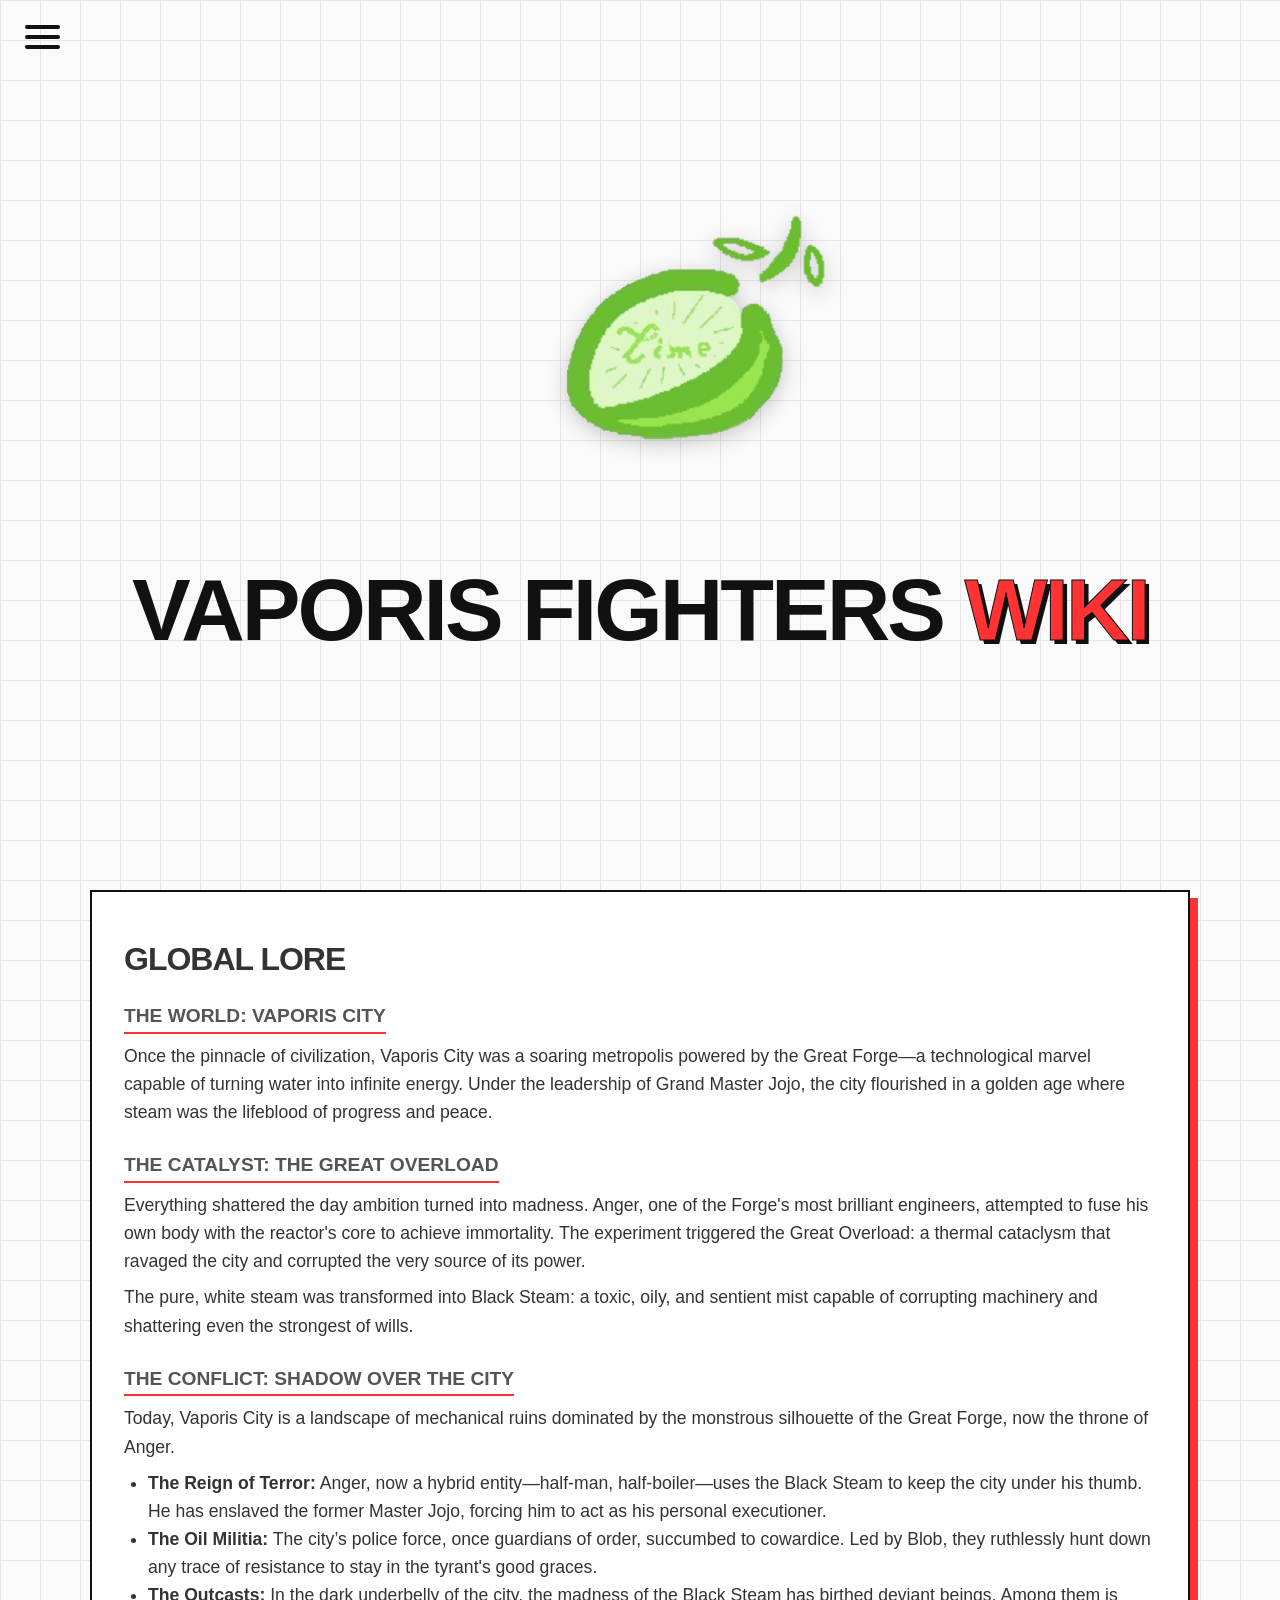
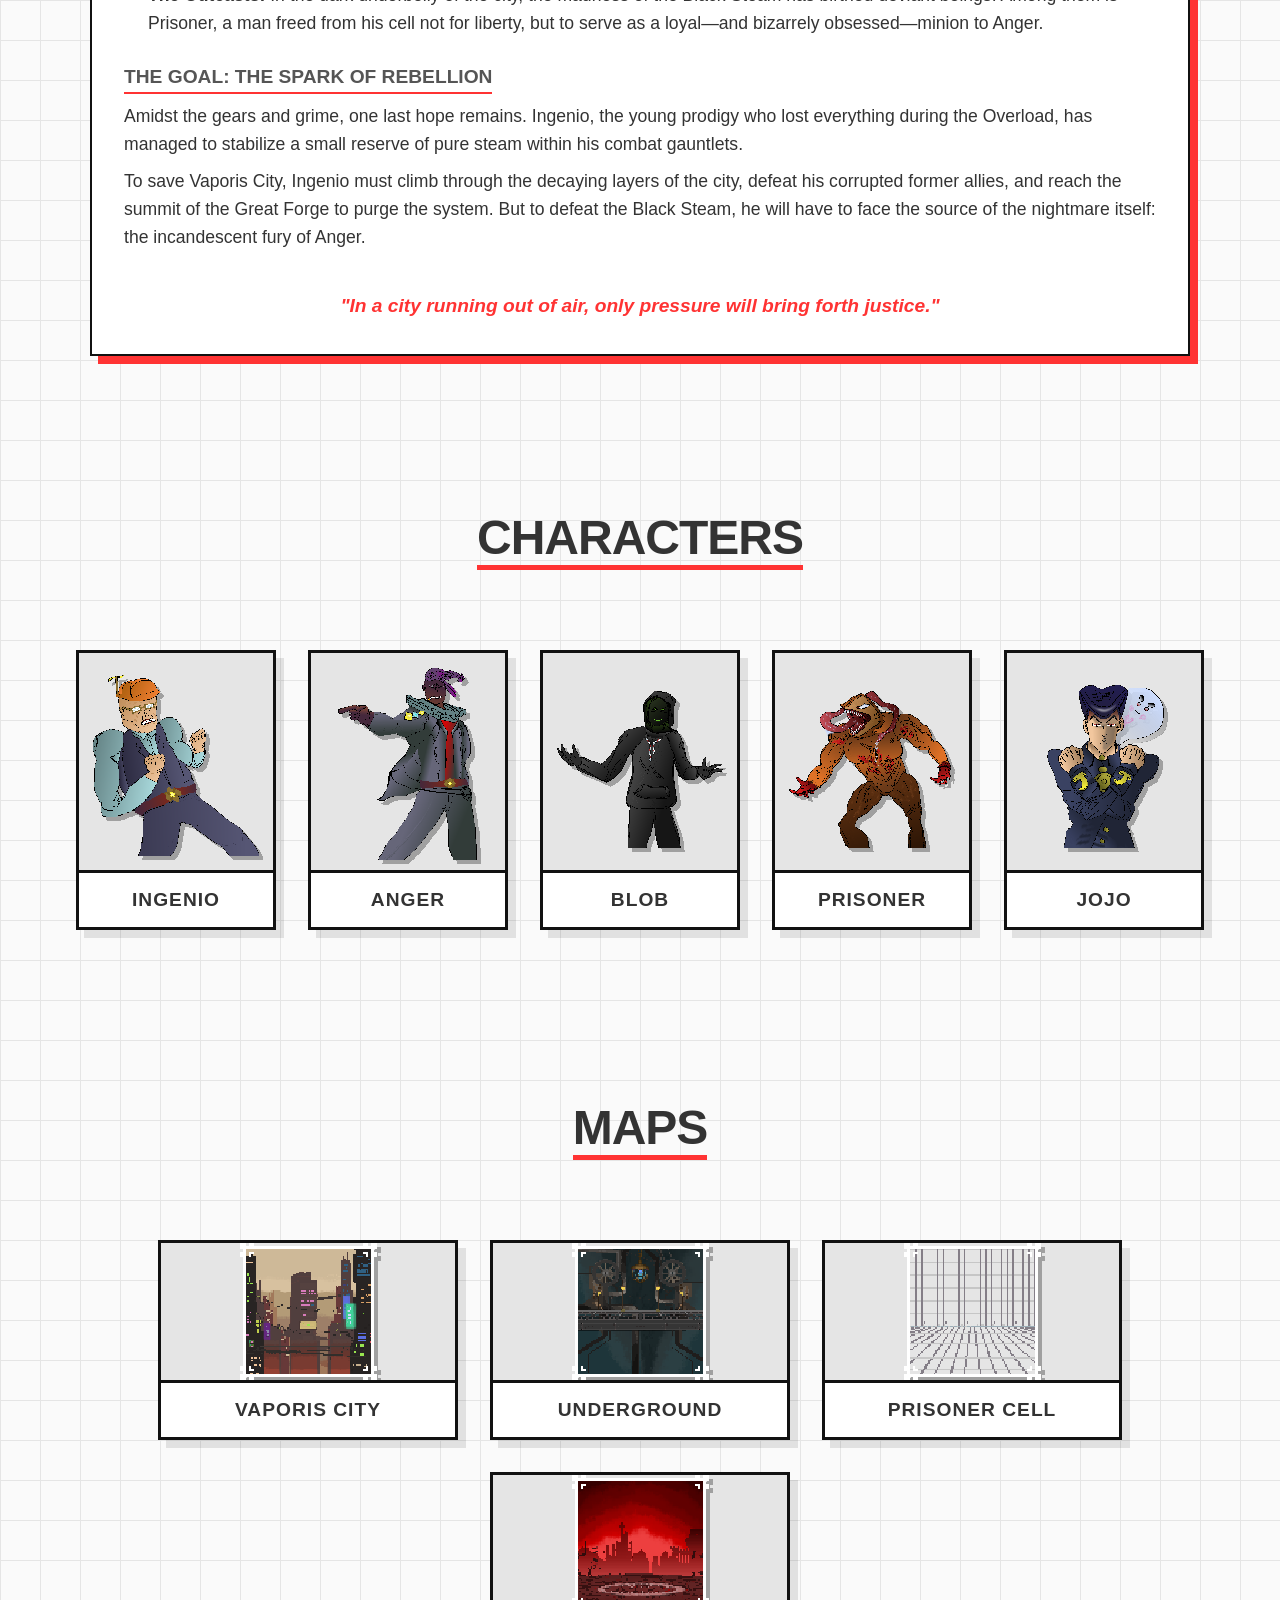
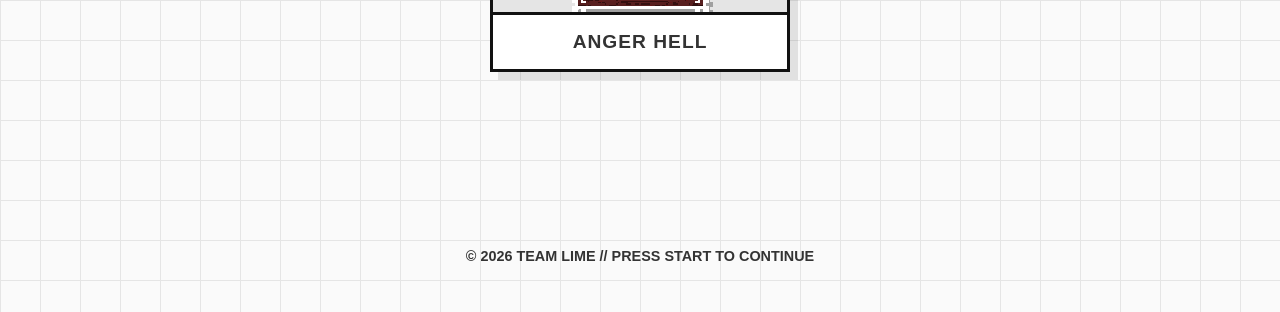
==== commit 4d4264c7: "correcting mistakes in words" ====
--- a/wiki.html
+++ b/wiki.html
@@ -4,7 +4,7 @@
 <head>
     <meta charset="UTF-8">
     <meta name="viewport" content="width=device-width, initial-scale=1.0">
-    <title>VAPURIS FIGHTERS | Wiki</title>
+    <title>VAPORIS FIGHTERS | Wiki</title>
     <link rel="stylesheet" href="style.css">
     <script src="script.js" defer></script>
 </head>
@@ -19,7 +19,7 @@
         </div>
         <nav class="side-nav" id="side-nav">
             <a href="index.html" class="nav-link team-link">TEAM LIME</a>
-            <a href="#" class="nav-link itch-link" target="_blank">PLAY ON HITCH.IO</a>
+            <a href="#" class="nav-link itch-link" target="_blank">PLAY ON ITCH.IO</a>
         </nav>
     </header>
 
@@ -125,18 +125,18 @@
             <h2 class="section-title">MAPS</h2>
             <div class="map-scroll-container">
                 <a href="#" class="map-card" 
-                   data-name="Vapuris City" 
+                   data-name="Vaporis City" 
                    data-img="photos/Sprite-04_fond_bg_city-frame0.png" 
                    data-lore="<strong>The Main Street</strong><br>the main street connecting underground and the large forge supplying the city. This Place Was the favorite viewing Spot Of Steam Master JOJO...">
                     <div class="map-portrait">
                         <img src="photos/Sprite-04_fond_bg_city-frame0.png" alt="The Great Forge">
                     </div>
-                    <div class="map-name"><h3>VAPURIS CITY</h3></div>
+                    <div class="map-name"><h3>VAPORIS CITY</h3></div>
                 </a>
                 <a href="#" class="map-card" 
                    data-name="Underground " 
                    data-img="photos/Sprite-04_fond_bg_under-frame0.png" 
-                   data-lore="<strong>The Steam and Nuclear Energy Generator</strong><br>An important place is hidden in the shallows, the generator allowing powering the large vapuris forge.
+                   data-lore="<strong>The Steam and Nuclear Energy Generator</strong><br>An important place is hidden in the shallows, the generator allowing powering the large vaporis forge.
 This one is well guarded...">   
                     <div class="map-portrait">
                         <img src="photos/Sprite-04_fond_bg_under-frame0.png" alt="Oil Militia HQ">
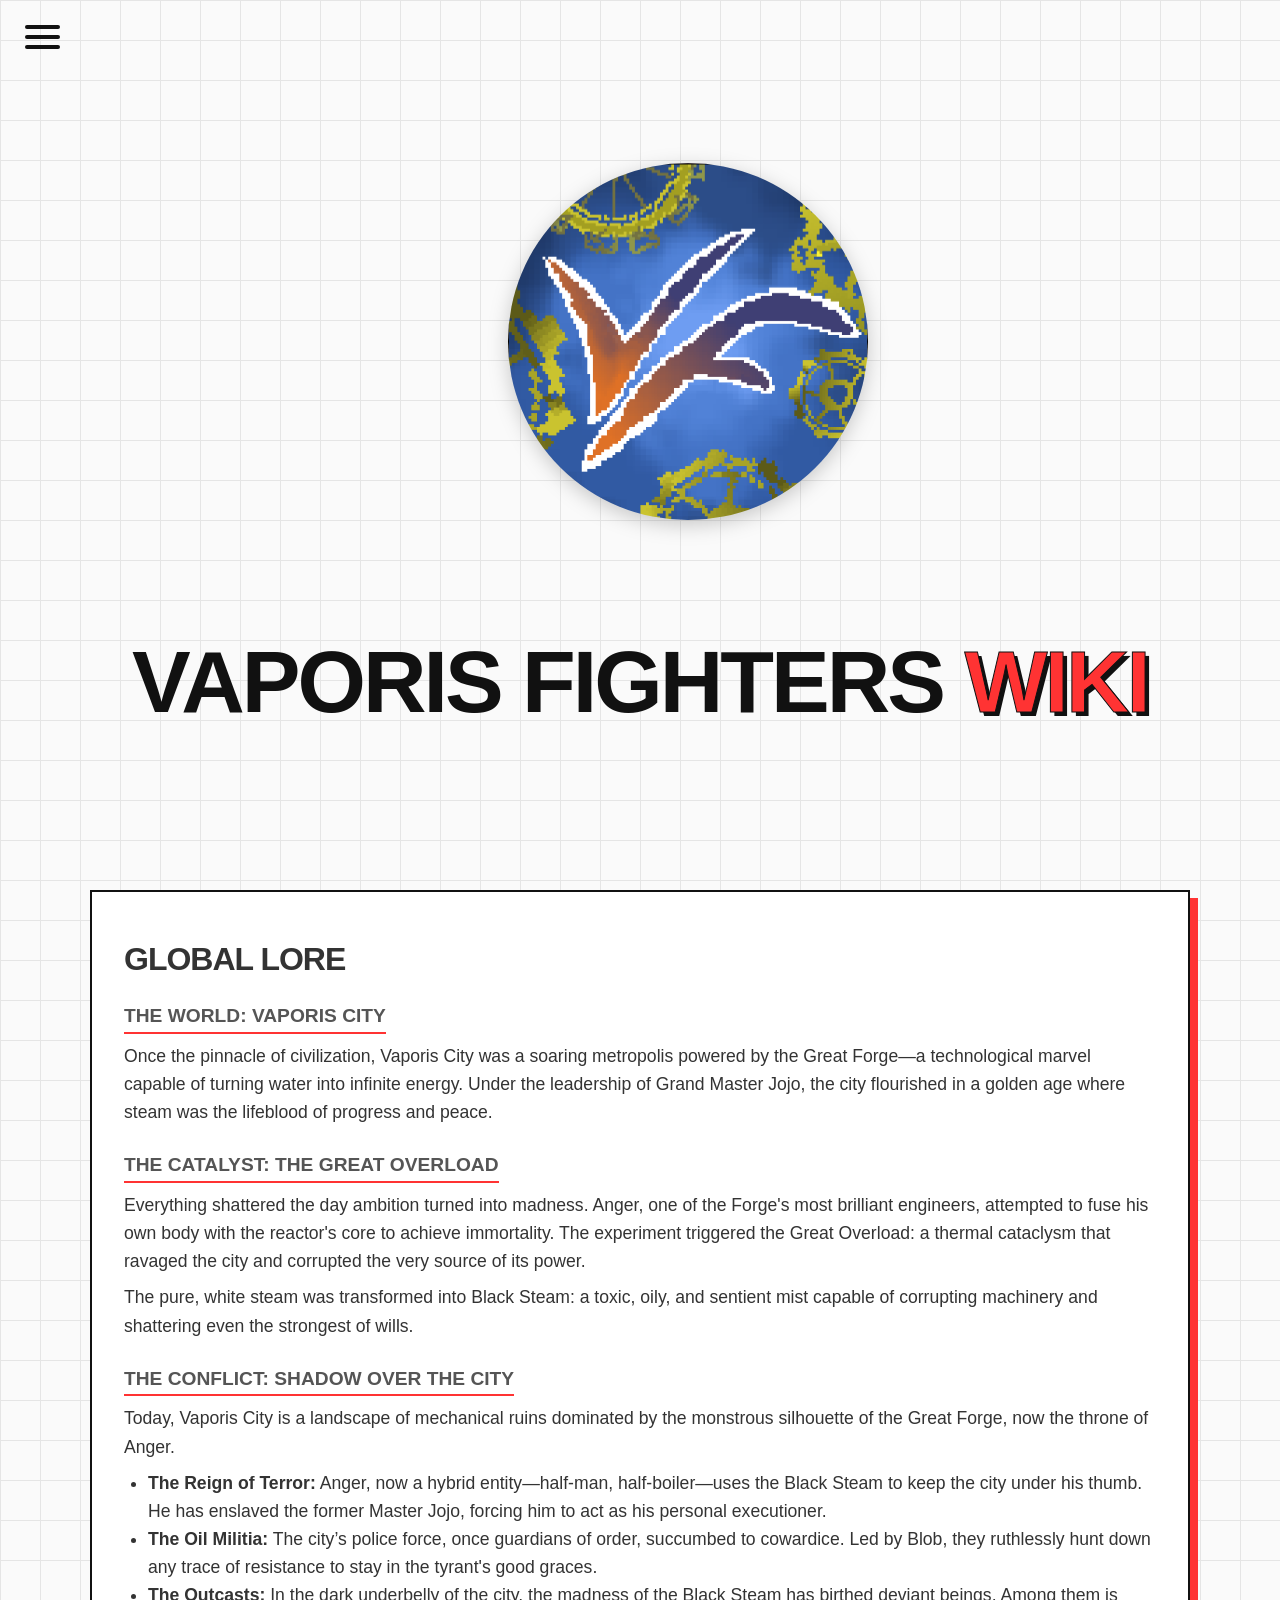
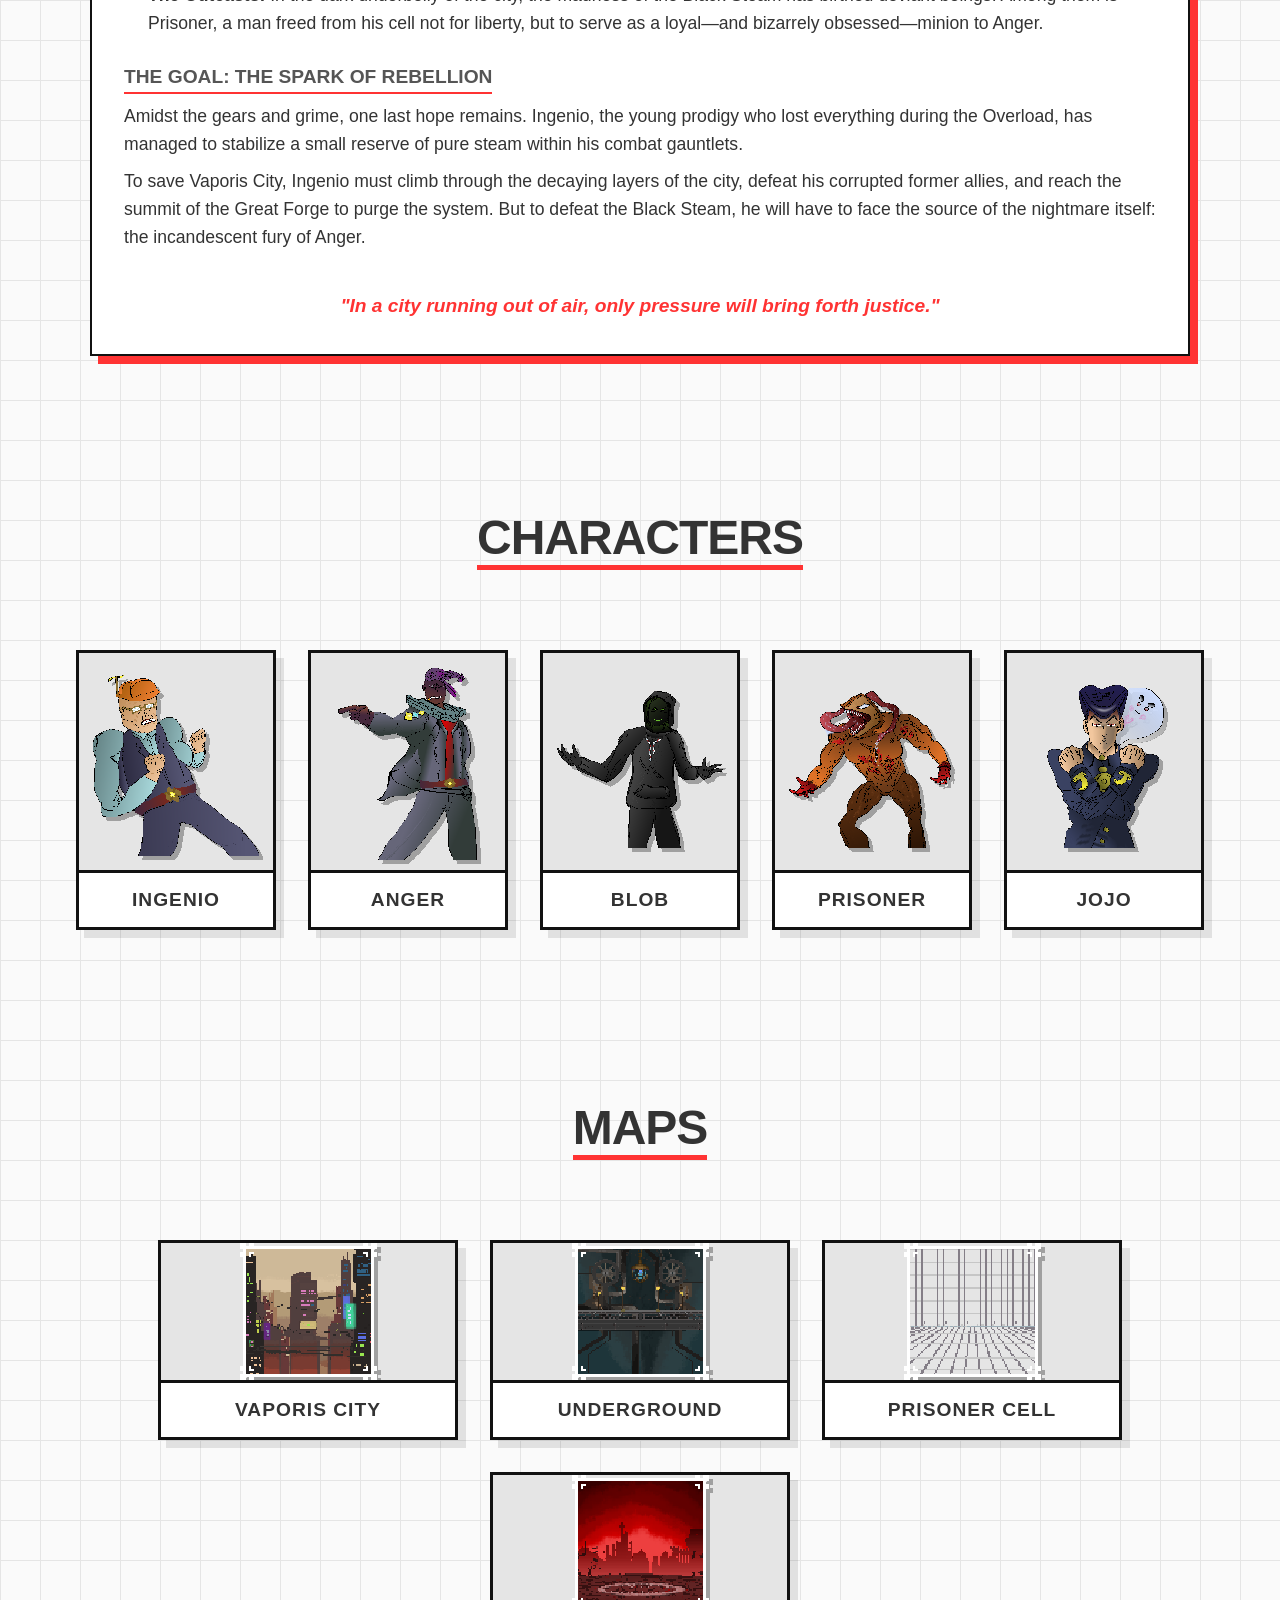
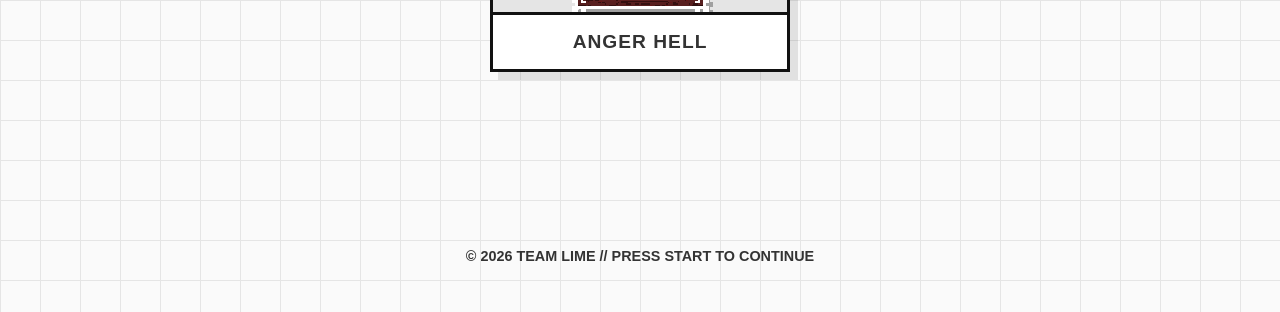
==== commit c4bc9ad2: "add vaporis fighters logo" ====
--- a/wiki.html
+++ b/wiki.html
@@ -26,7 +26,7 @@
     <main>
         <section class="hero-section">
             <div class="logo-container">
-                <img src="photos/logo1.png" alt="Logo Team Lime" class="team-logo">
+                <img src="photos/jeu.png" alt="Logo Team Lime" class="team-logo" id="wiki-logo">
             </div>
             <h1 class="main-title">VAPORIS FIGHTERS <span class="lime-text">WIKI</span></h1>
         </section>
--- a/style.css
+++ b/style.css
@@ -52,6 +52,14 @@
     display: block;
     filter: drop-shadow(0 5px 10px rgba(0,0,0,0.2));
 }
+
+
+#wiki-logo{
+    border-radius: 50%;
+    max-width: 60vh;
+    padding: 10vh;
+}
+
 
 @keyframes float {
     0% { transform: translateY(0px); }
